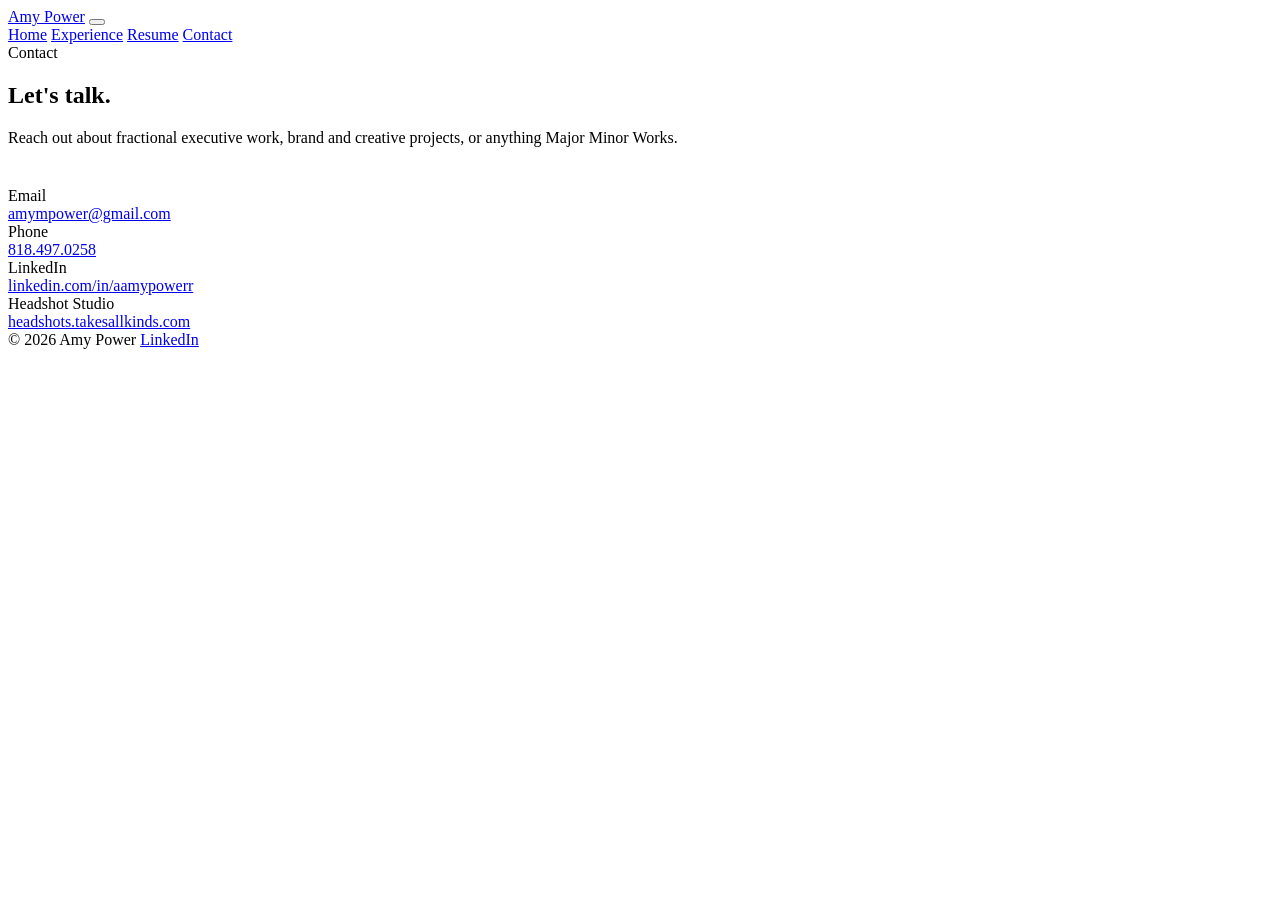
==== contact.html @ 77305548 "Add files via upload" ====
<!doctype html>
<html lang="en">
<head>
<meta charset="UTF-8" />
<meta name="viewport" content="width=device-width, initial-scale=1.0" />
<title>Contact — Amy Power</title>
<link rel="preconnect" href="https://fonts.googleapis.com">
<link rel="preconnect" href="https://fonts.gstatic.com" crossorigin>
<link href="https://fonts.googleapis.com/css2?family=Playfair+Display:wght@500;600;700&display=swap" rel="stylesheet">
<link rel="stylesheet" href="assets/styles.css" />
</head>
<body>

<header class="site">
  <div class="nav-inner">
    <a class="wordmark" href="index.html">Amy Power</a>
    <button class="menu-toggle" aria-label="Toggle menu"><span></span><span></span><span></span></button>
    <nav class="links">
      <a href="index.html">Home</a>
      <a href="experience.html">Experience</a>
      <a href="resume.html">Resume</a>
      <a href="contact.html" aria-current="page">Contact</a>
    </nav>
  </div>
</header>

<main>
  <section class="hero" style="padding-bottom: 24px;">
    <div class="wrap">
      <div class="hero-eyebrow">Contact</div>
      <h1>Let's talk.</h1>
      <p class="hero-lede">Reach out about fractional executive work, brand and creative projects, or anything Major Minor Works.</p>
    </div>
  </section>

  <section class="block">
    <div class="wrap">
      <div class="contact-grid">
        <div class="contact-item">
          <div class="label">Email</div>
          <div class="value"><a href="mailto:amympower@gmail.com">amympower@gmail.com</a></div>
        </div>
        <div class="contact-item">
          <div class="label">Phone</div>
          <div class="value"><a href="tel:+18184970258">818.497.0258</a></div>
        </div>
        <div class="contact-item">
          <div class="label">LinkedIn</div>
          <div class="value"><a href="https://www.linkedin.com/in/aamypowerr" target="_blank" rel="noopener">linkedin.com/in/aamypowerr</a></div>
        </div>
        <div class="contact-item">
          <div class="label">Headshot Studio</div>
          <div class="value"><a href="https://headshots.takesallkinds.com" target="_blank" rel="noopener">headshots.takesallkinds.com</a></div>
        </div>
      </div>
    </div>
  </section>
</main>

<footer class="site">
  <div class="wrap">
    <span>&copy; <span id="year"></span> Amy Power</span>
    <a href="https://www.linkedin.com/in/aamypowerr" target="_blank" rel="noopener">LinkedIn</a>
  </div>
</footer>

<script src="assets/main.js"></script>
<script>document.getElementById("year").textContent = new Date().getFullYear();</script>
</body>
</html>
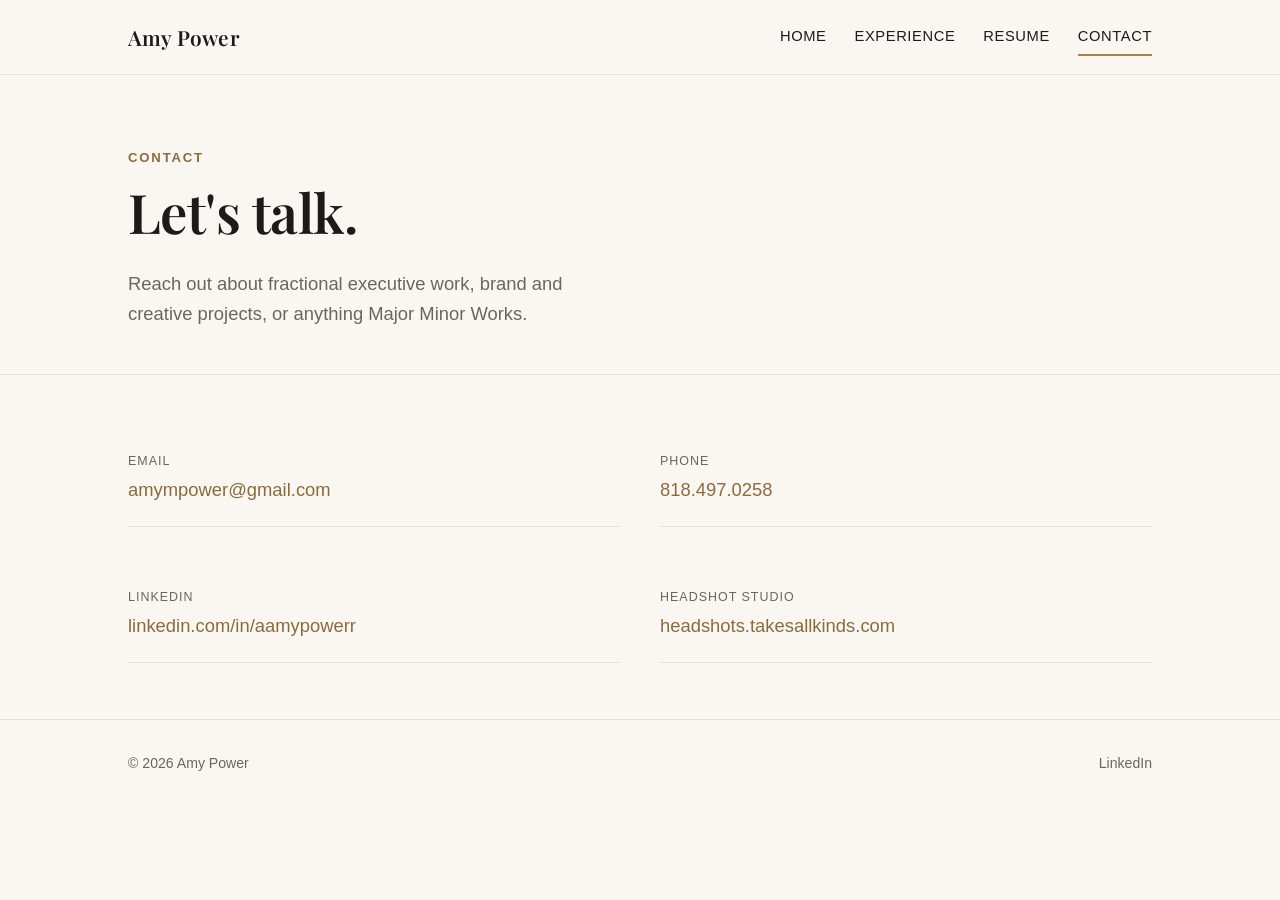
==== commit 2ee3dc1e: "Add files via upload" ====
--- a/contact.html
+++ b/contact.html
@@ -7,7 +7,7 @@
 <link rel="preconnect" href="https://fonts.googleapis.com">
 <link rel="preconnect" href="https://fonts.gstatic.com" crossorigin>
 <link href="https://fonts.googleapis.com/css2?family=Playfair+Display:wght@500;600;700&display=swap" rel="stylesheet">
-<link rel="stylesheet" href="assets/styles.css" />
+<link rel="stylesheet" href="styles.css" />
 </head>
 <body>
 
@@ -64,7 +64,7 @@
   </div>
 </footer>
 
-<script src="assets/main.js"></script>
+<script src="main.js"></script>
 <script>document.getElementById("year").textContent = new Date().getFullYear();</script>
 </body>
 </html>
--- a/styles.css
+++ b/styles.css
@@ -0,0 +1,327 @@
+/* Amy Power — personal site
+   Type: Playfair Display for headlines, Helvetica Neue for body
+   Palette: warm cream, charcoal, brass accent */
+
+:root {
+  --cream: #faf7f2;
+  --paper: #fffdfa;
+  --charcoal: #1c1b19;
+  --warm-gray: #6b6560;
+  --line: #e6e0d6;
+  --brass: #a9834f;
+  --brass-dark: #8a6b3e;
+  --max-w: 1080px;
+}
+
+* { box-sizing: border-box; }
+
+html { scroll-behavior: smooth; }
+
+body {
+  margin: 0;
+  background: var(--cream);
+  color: var(--charcoal);
+  font-family: "Helvetica Neue", Helvetica, Arial, sans-serif;
+  font-size: 17px;
+  line-height: 1.65;
+  -webkit-font-smoothing: antialiased;
+}
+
+h1, h2, h3, .display {
+  font-family: "Playfair Display", Georgia, "Times New Roman", serif;
+  font-weight: 600;
+  letter-spacing: -0.01em;
+  margin: 0 0 0.5em;
+  color: var(--charcoal);
+}
+
+h1 { font-size: clamp(2.2rem, 5vw, 3.4rem); line-height: 1.08; }
+h2 { font-size: clamp(1.5rem, 3vw, 2.1rem); line-height: 1.15; }
+h3 { font-size: 1.15rem; font-weight: 600; }
+
+p { margin: 0 0 1.1em; color: var(--charcoal); }
+
+a { color: var(--brass-dark); text-decoration: none; }
+a:hover { text-decoration: underline; }
+
+.wrap {
+  max-width: var(--max-w);
+  margin: 0 auto;
+  padding: 0 28px;
+}
+
+/* Header / nav */
+header.site {
+  position: sticky;
+  top: 0;
+  z-index: 20;
+  background: rgba(250, 247, 242, 0.92);
+  backdrop-filter: saturate(140%) blur(6px);
+  border-bottom: 1px solid var(--line);
+}
+
+.nav-inner {
+  max-width: var(--max-w);
+  margin: 0 auto;
+  padding: 18px 28px;
+  display: flex;
+  align-items: center;
+  justify-content: space-between;
+}
+
+.wordmark {
+  font-family: "Playfair Display", Georgia, serif;
+  font-size: 1.3rem;
+  font-weight: 600;
+  color: var(--charcoal);
+  letter-spacing: 0.01em;
+}
+.wordmark:hover { text-decoration: none; }
+
+nav.links { display: flex; gap: 28px; align-items: center; }
+
+nav.links a {
+  color: var(--charcoal);
+  font-size: 0.92rem;
+  letter-spacing: 0.04em;
+  text-transform: uppercase;
+  padding: 6px 0;
+  border-bottom: 2px solid transparent;
+}
+
+nav.links a:hover,
+nav.links a[aria-current="page"] {
+  border-bottom-color: var(--brass);
+  text-decoration: none;
+}
+
+.menu-toggle {
+  display: none;
+  background: none;
+  border: 1px solid var(--charcoal);
+  border-radius: 6px;
+  width: 40px;
+  height: 36px;
+  cursor: pointer;
+}
+.menu-toggle span {
+  display: block;
+  width: 18px;
+  height: 2px;
+  background: var(--charcoal);
+  margin: 4px auto;
+}
+
+/* Hero */
+.hero {
+  padding: 72px 0 56px;
+}
+.hero-inner {
+  display: grid;
+  grid-template-columns: 1.15fr 0.85fr;
+  gap: 56px;
+  align-items: center;
+}
+.hero-eyebrow {
+  text-transform: uppercase;
+  letter-spacing: 0.14em;
+  font-size: 0.82rem;
+  color: var(--brass-dark);
+  font-weight: 600;
+  margin-bottom: 14px;
+}
+.hero-lede {
+  font-size: 1.15rem;
+  color: var(--warm-gray);
+  max-width: 46ch;
+}
+.hero-photo {
+  width: 100%;
+  aspect-ratio: 4 / 5;
+  border-radius: 8px;
+  overflow: hidden;
+  box-shadow: 0 18px 40px -18px rgba(28, 27, 25, 0.35);
+}
+.hero-photo img {
+  width: 100%;
+  height: 100%;
+  object-fit: cover;
+  display: block;
+}
+
+.cta-row { display: flex; gap: 14px; flex-wrap: wrap; margin-top: 28px; }
+
+.btn {
+  display: inline-block;
+  padding: 12px 24px;
+  border-radius: 4px;
+  font-size: 0.88rem;
+  letter-spacing: 0.04em;
+  text-transform: uppercase;
+  font-weight: 600;
+  transition: all 0.15s ease;
+}
+.btn-primary {
+  background: var(--charcoal);
+  color: var(--paper);
+}
+.btn-primary:hover {
+  background: var(--brass-dark);
+  text-decoration: none;
+}
+.btn-secondary {
+  background: transparent;
+  color: var(--charcoal);
+  border: 1px solid var(--charcoal);
+}
+.btn-secondary:hover {
+  border-color: var(--brass-dark);
+  color: var(--brass-dark);
+  text-decoration: none;
+}
+
+/* Sections */
+section.block {
+  padding: 56px 0;
+  border-top: 1px solid var(--line);
+}
+section.block:first-of-type { border-top: none; }
+
+.lead-para {
+  font-size: 1.2rem;
+  max-width: 68ch;
+  color: var(--charcoal);
+}
+
+.two-col {
+  display: grid;
+  grid-template-columns: 1fr 1fr;
+  gap: 48px;
+}
+
+.pill-list { list-style: none; padding: 0; margin: 18px 0 0; }
+.pill-list li {
+  padding: 12px 0;
+  border-bottom: 1px solid var(--line);
+  color: var(--charcoal);
+}
+.pill-list li:first-child { padding-top: 0; }
+
+.clients {
+  display: flex;
+  flex-wrap: wrap;
+  gap: 10px 14px;
+  margin-top: 18px;
+}
+.clients span {
+  font-size: 0.85rem;
+  letter-spacing: 0.03em;
+  color: var(--warm-gray);
+  padding: 6px 12px;
+  border: 1px solid var(--line);
+  border-radius: 999px;
+  background: var(--paper);
+}
+
+/* Experience timeline */
+.role {
+  padding: 28px 0;
+  border-top: 1px solid var(--line);
+  display: grid;
+  grid-template-columns: 220px 1fr;
+  gap: 28px;
+}
+.role:first-of-type { border-top: none; padding-top: 0; }
+.role-meta { color: var(--warm-gray); font-size: 0.9rem; }
+.role-meta .years { display: block; font-weight: 600; color: var(--charcoal); margin-bottom: 4px; }
+.role h3 { margin-bottom: 4px; }
+.role .org { color: var(--brass-dark); font-weight: 600; }
+.role ul { margin: 10px 0 0; padding-left: 18px; }
+.role li { margin-bottom: 6px; color: var(--charcoal); }
+.role .role-clients { margin-top: 8px; font-size: 0.92rem; color: var(--warm-gray); }
+
+.edu-grid {
+  display: grid;
+  grid-template-columns: repeat(2, 1fr);
+  gap: 24px;
+  margin-top: 12px;
+}
+.edu-item { }
+.edu-item .school { font-weight: 600; }
+.edu-item .detail { color: var(--warm-gray); font-size: 0.92rem; }
+
+/* Resume page */
+.resume-panel {
+  background: var(--paper);
+  border: 1px solid var(--line);
+  border-radius: 10px;
+  padding: 40px;
+  text-align: center;
+}
+.resume-embed {
+  border: 1px solid var(--line);
+  border-radius: 8px;
+  overflow: hidden;
+  margin-top: 32px;
+  height: 780px;
+}
+.resume-embed iframe { width: 100%; height: 100%; border: none; }
+
+/* Contact */
+.contact-grid {
+  display: grid;
+  grid-template-columns: 1fr 1fr;
+  gap: 40px;
+}
+.contact-item { padding: 20px 0; border-bottom: 1px solid var(--line); }
+.contact-item .label {
+  text-transform: uppercase;
+  letter-spacing: 0.08em;
+  font-size: 0.78rem;
+  color: var(--warm-gray);
+  margin-bottom: 4px;
+}
+.contact-item .value { font-size: 1.15rem; }
+.contact-item .note { color: var(--warm-gray); font-size: 0.9rem; margin-top: 4px; }
+
+/* Footer */
+footer.site {
+  border-top: 1px solid var(--line);
+  padding: 32px 0 48px;
+  color: var(--warm-gray);
+  font-size: 0.88rem;
+}
+footer.site .wrap {
+  display: flex;
+  justify-content: space-between;
+  align-items: center;
+  flex-wrap: wrap;
+  gap: 12px;
+}
+footer.site a { color: var(--warm-gray); }
+
+/* Responsive */
+@media (max-width: 820px) {
+  .hero-inner { grid-template-columns: 1fr; }
+  .hero-photo { max-width: 340px; margin: 0 auto; }
+  .two-col { grid-template-columns: 1fr; gap: 8px; }
+  .role { grid-template-columns: 1fr; gap: 6px; }
+  .contact-grid { grid-template-columns: 1fr; }
+  .edu-grid { grid-template-columns: 1fr; }
+
+  nav.links {
+    position: absolute;
+    top: 100%;
+    left: 0;
+    right: 0;
+    background: var(--cream);
+    border-bottom: 1px solid var(--line);
+    flex-direction: column;
+    gap: 0;
+    display: none;
+    padding: 8px 28px 20px;
+  }
+  nav.links.open { display: flex; }
+  nav.links a { width: 100%; padding: 12px 0; border-bottom: 1px solid var(--line); }
+  .menu-toggle { display: block; }
+}
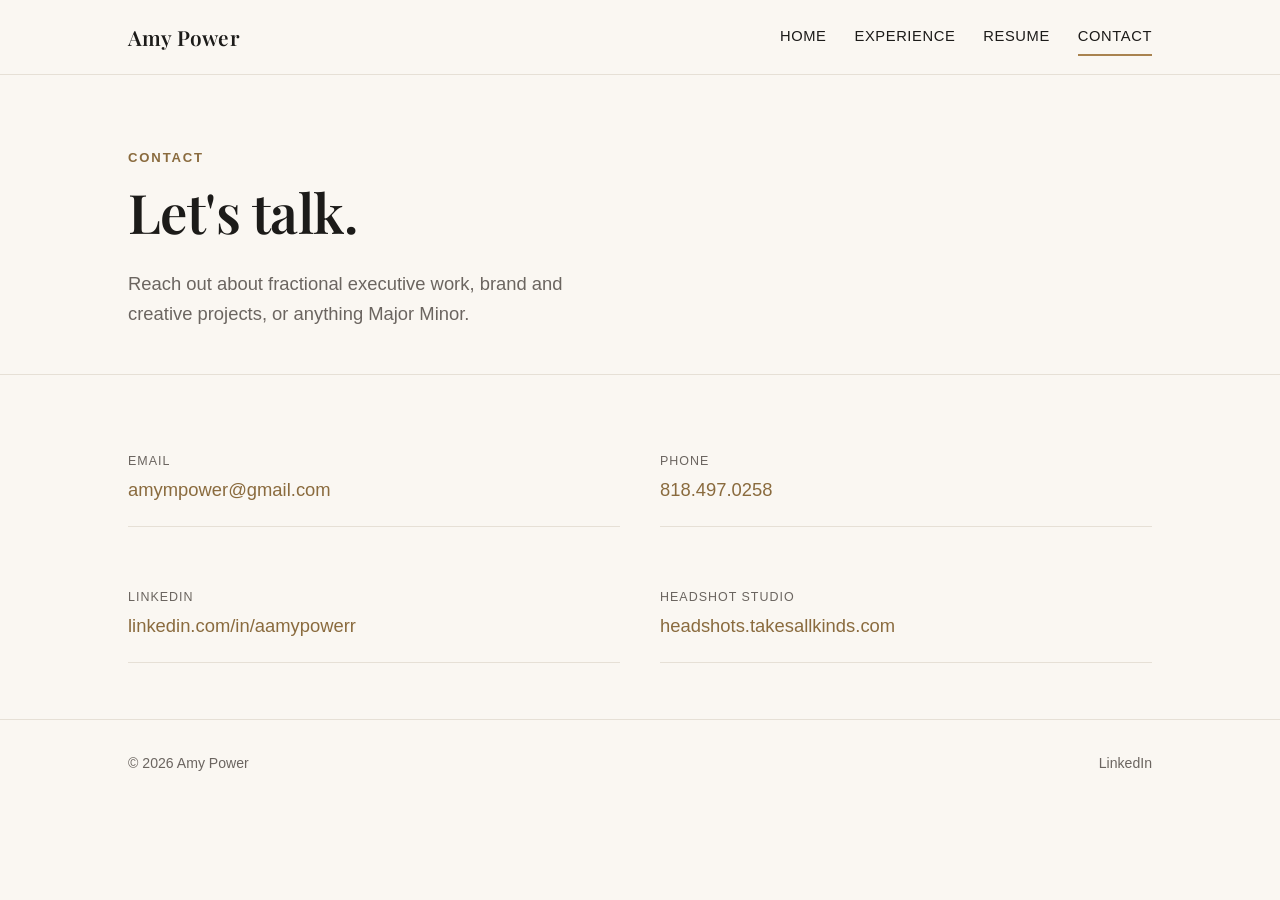
==== commit f389a70c: "Update contact.html" ====
--- a/contact.html
+++ b/contact.html
@@ -29,7 +29,7 @@
     <div class="wrap">
       <div class="hero-eyebrow">Contact</div>
       <h1>Let's talk.</h1>
-      <p class="hero-lede">Reach out about fractional executive work, brand and creative projects, or anything Major Minor Works.</p>
+      <p class="hero-lede">Reach out about fractional executive work, brand and creative projects, or anything Major Minor.</p>
     </div>
   </section>
 
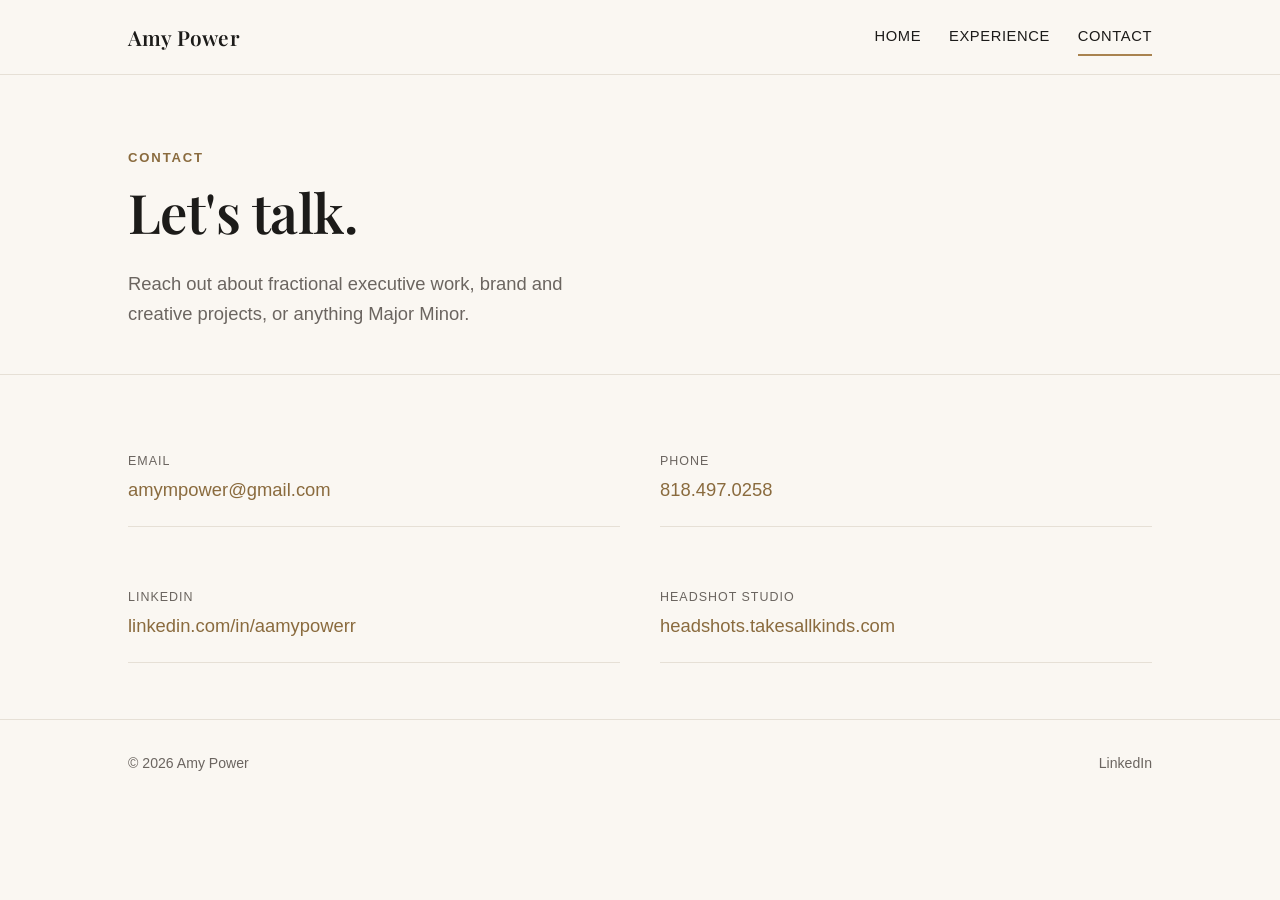
==== commit 831080e2: "Update contact.html" ====
--- a/contact.html
+++ b/contact.html
@@ -18,7 +18,6 @@
     <nav class="links">
       <a href="index.html">Home</a>
       <a href="experience.html">Experience</a>
-      <a href="resume.html">Resume</a>
       <a href="contact.html" aria-current="page">Contact</a>
     </nav>
   </div>
--- a/styles.css
+++ b/styles.css
@@ -325,3 +325,12 @@
   nav.links a { width: 100%; padding: 12px 0; border-bottom: 1px solid var(--line); }
   .menu-toggle { display: block; }
 }
+.logo-link {
+  display: inline-block;
+  margin-bottom: 12px;
+}
+.logo-link img {
+  height: 48px;
+  width: auto;
+  display: block;
+}
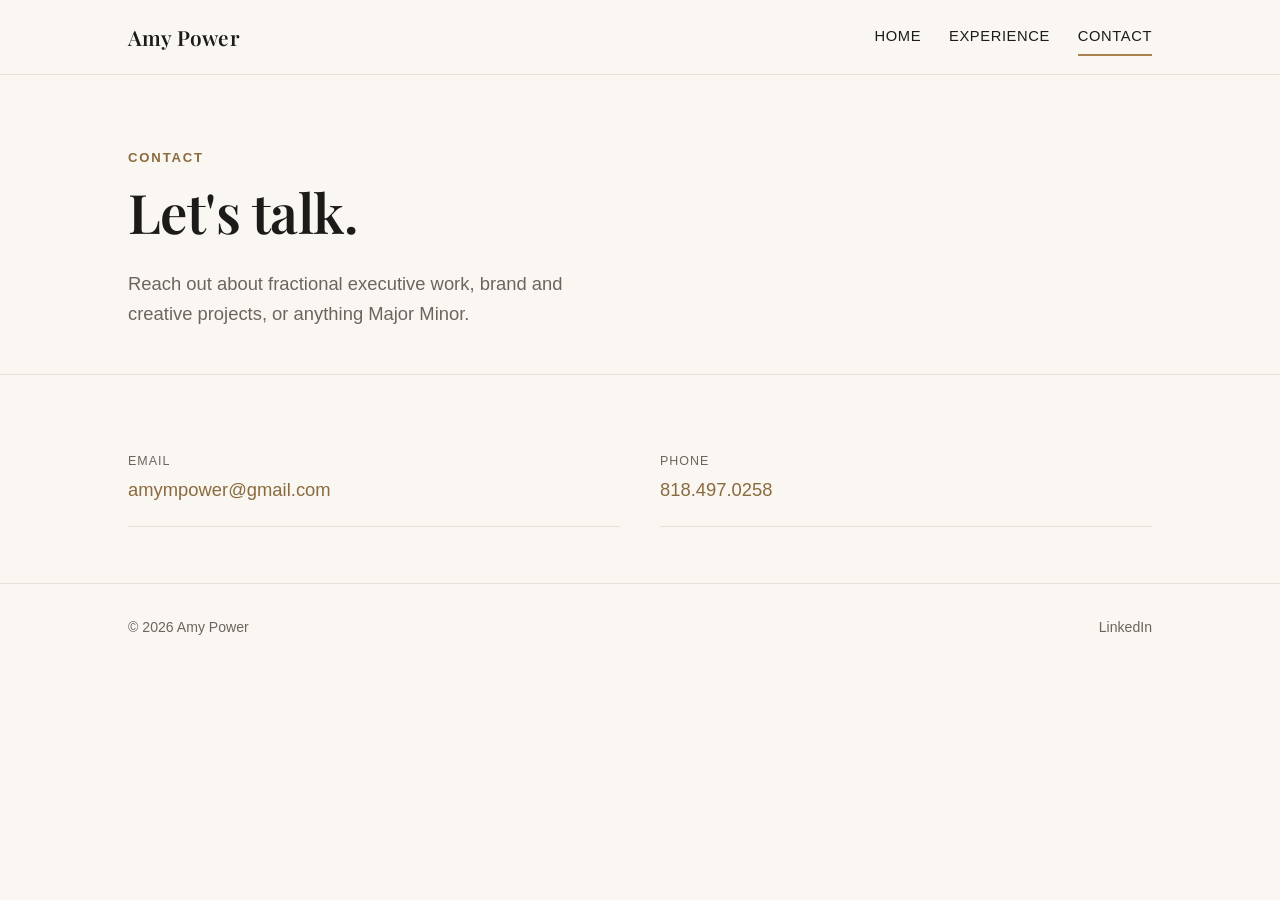
==== commit 73ff6bf6: "Update contact.html" ====
--- a/contact.html
+++ b/contact.html
@@ -43,14 +43,6 @@
           <div class="label">Phone</div>
           <div class="value"><a href="tel:+18184970258">818.497.0258</a></div>
         </div>
-        <div class="contact-item">
-          <div class="label">LinkedIn</div>
-          <div class="value"><a href="https://www.linkedin.com/in/aamypowerr" target="_blank" rel="noopener">linkedin.com/in/aamypowerr</a></div>
-        </div>
-        <div class="contact-item">
-          <div class="label">Headshot Studio</div>
-          <div class="value"><a href="https://headshots.takesallkinds.com" target="_blank" rel="noopener">headshots.takesallkinds.com</a></div>
-        </div>
       </div>
     </div>
   </section>
